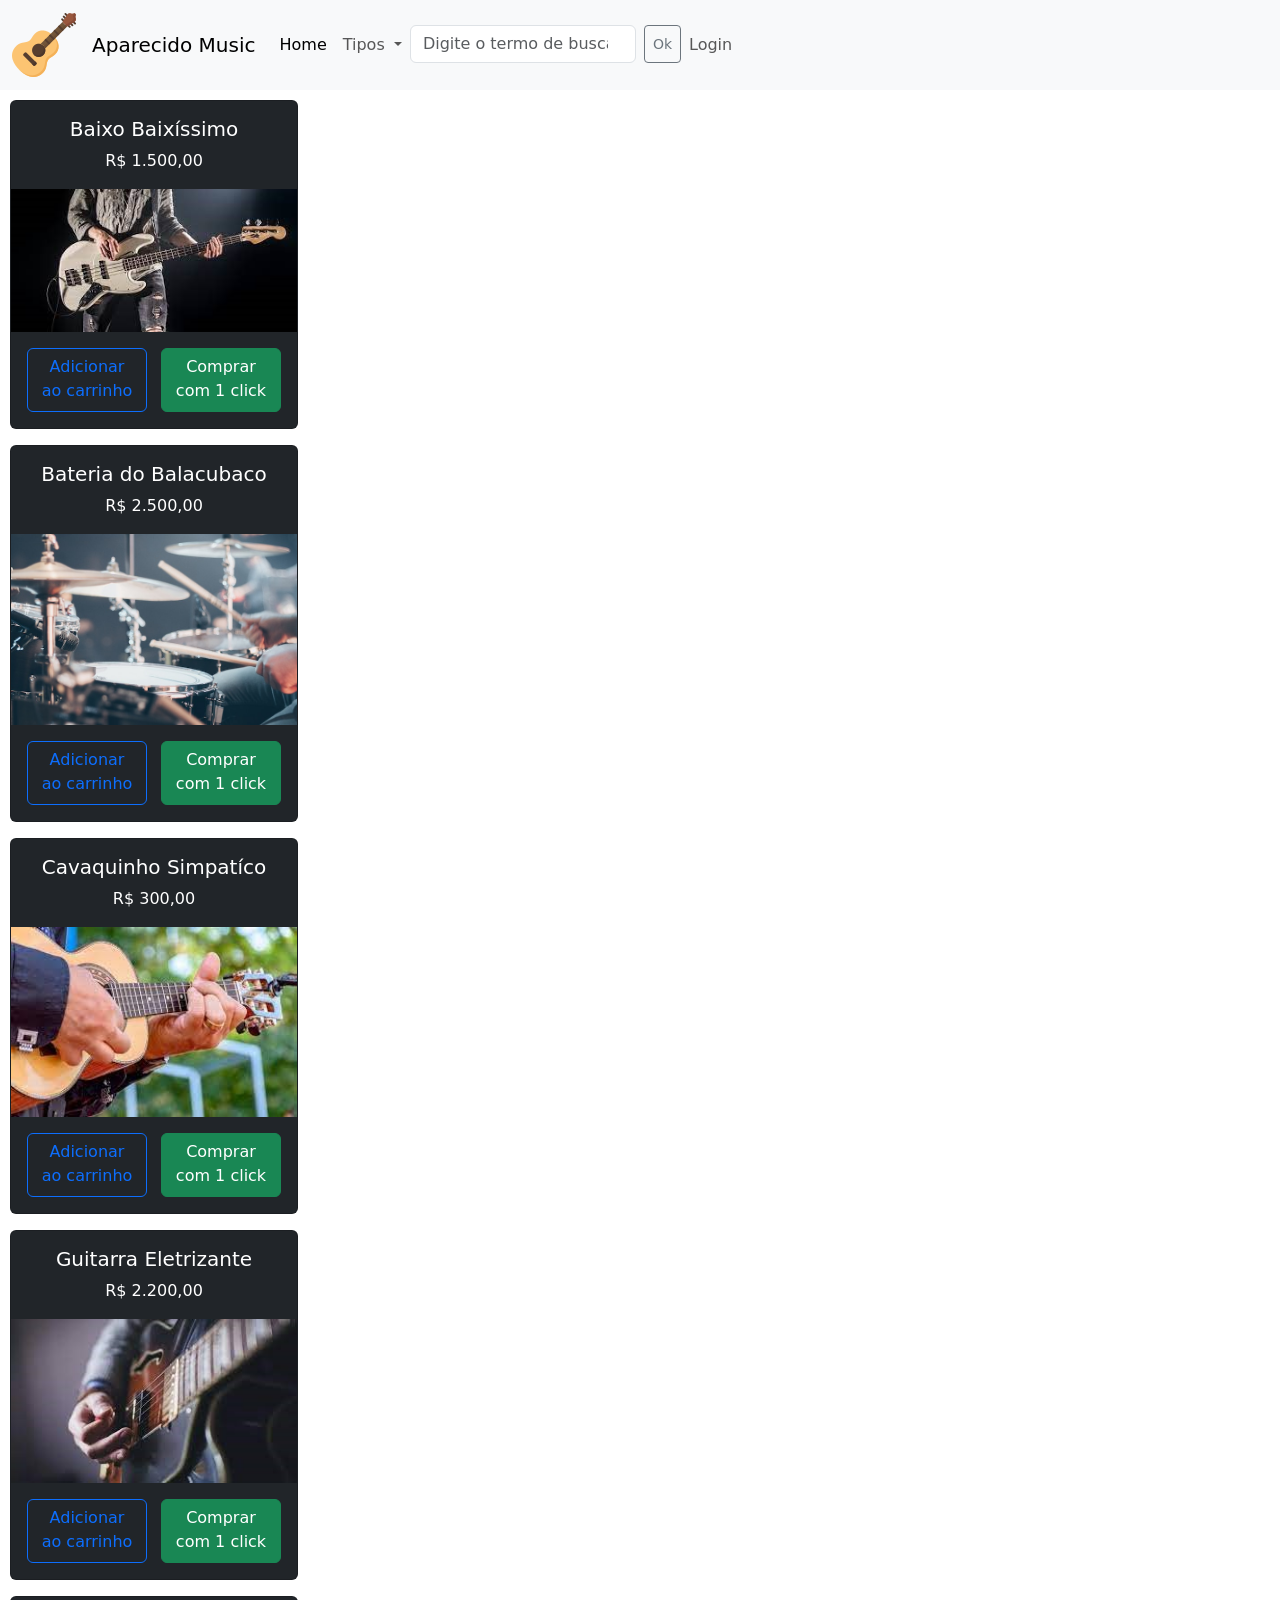
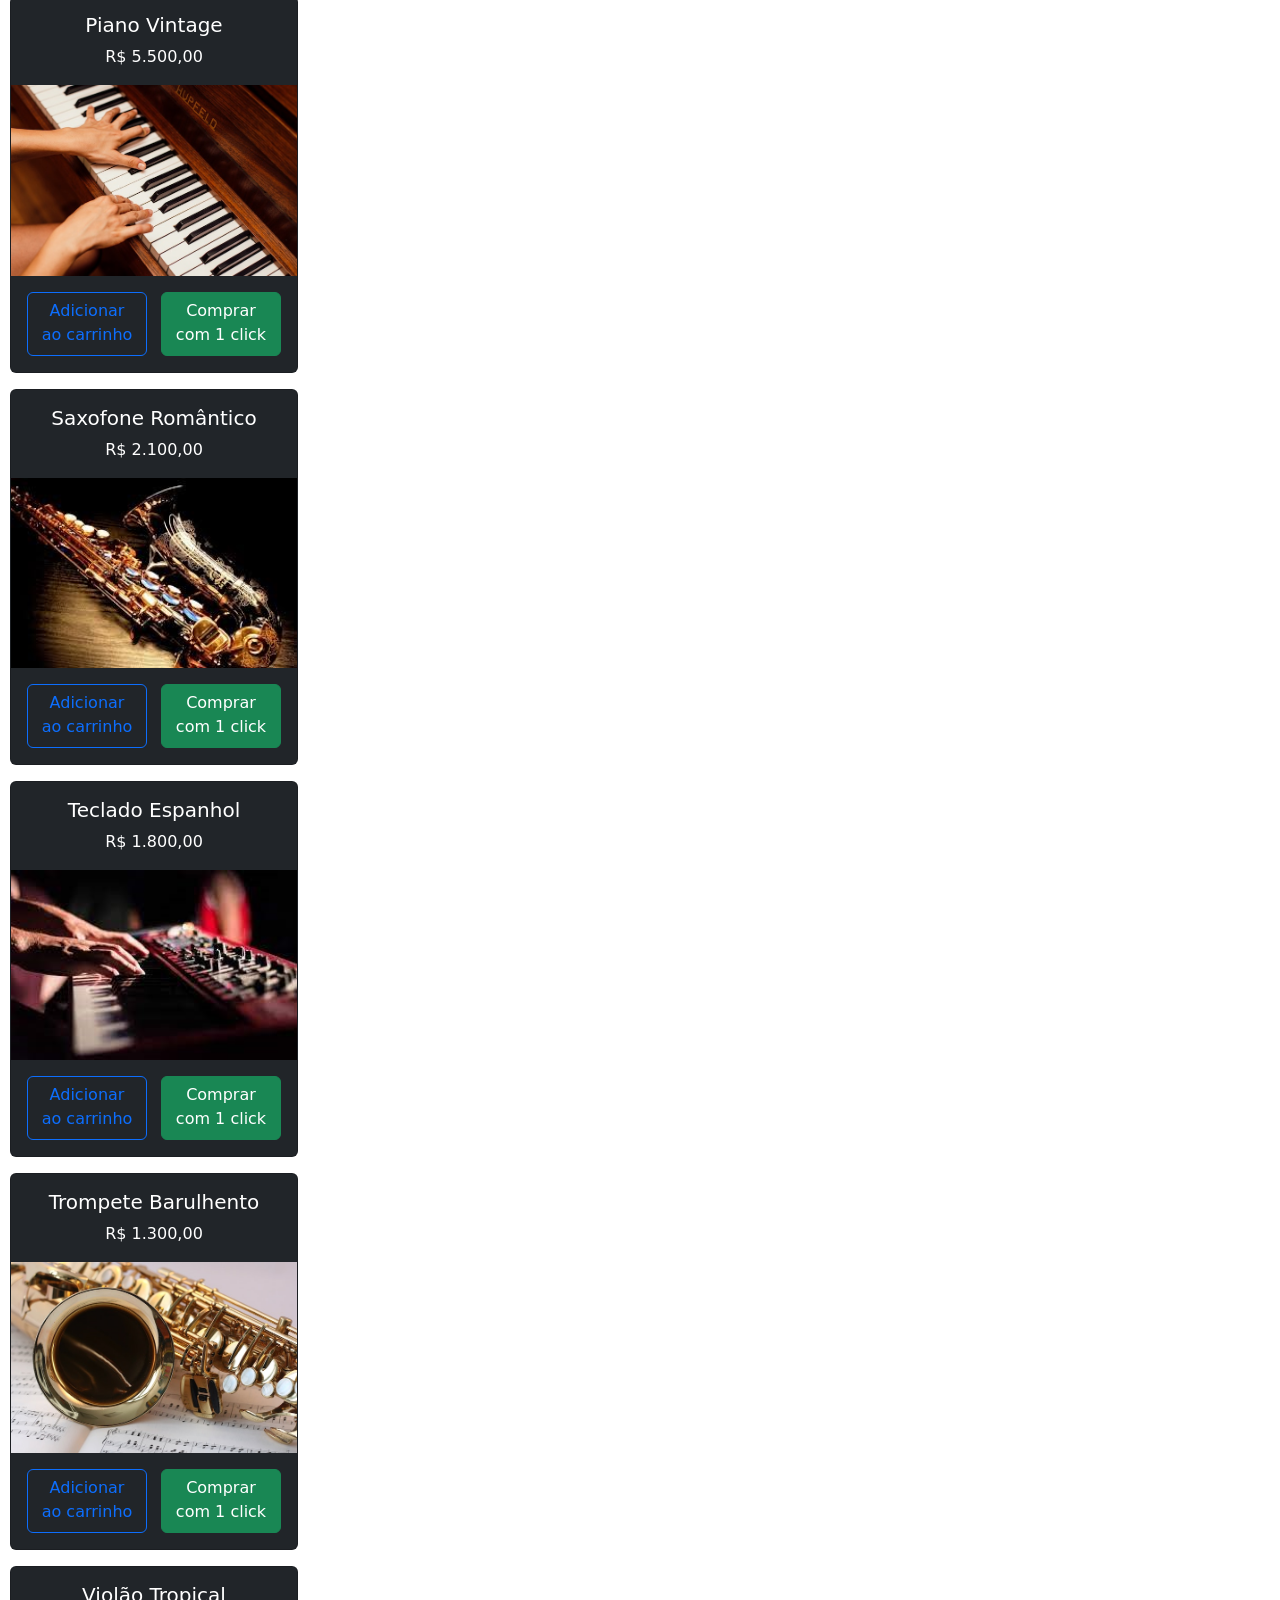
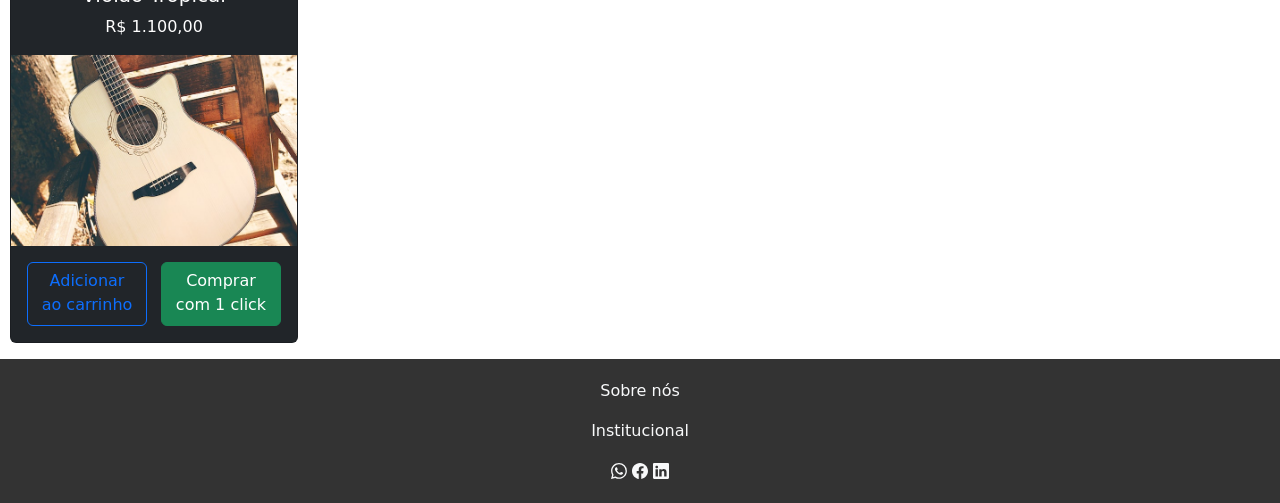
==== T2-Front-End/index.html @ fdff2822 "Add files via upload" ====
<!DOCTYPE html>
<html lang="pt-br">

<head>
    <meta charset="UTF-8">
    <meta http-equiv="X-UA-Compatible" content="IE=edge">
    <meta name="viewport" content="width=device-width, initial-scale=1.0">
    <!-- CSS only -->
    <link href="https://cdn.jsdelivr.net/npm/bootstrap@5.2.3/dist/css/bootstrap.min.css" rel="stylesheet"
        integrity="sha384-rbsA2VBKQhggwzxH7pPCaAqO46MgnOM80zW1RWuH61DGLwZJEdK2Kadq2F9CUG65" crossorigin="anonymous">
    <link rel="stylesheet" href="./CSS/styles.css">
    <title>Aparecido Music</title>
</head>

<body>
    <!--navbar-->
    <nav class="navbar navbar-expand-lg bg-light">
        <div class="container-fluid">
            <a class="navbar-brand" href="#">
                <img src="./IMG/violao.png" alt="Shop Logo">
            </a>
            <a class="navbar-brand" href="#">Aparecido Music</a>
            <button class="navbar-toggler" type="button" data-bs-toggle="collapse"
                data-bs-target="#navbarSupportedContent" aria-controls="navbarSupportedContent" aria-expanded="false"
                aria-label="Toggle navigation">
                <span class="navbar-toggler-icon"></span>
            </button>
            <div class="collapse navbar-collapse" id="navbarSupportedContent">
                <ul class="navbar-nav me-auto mb-2 mb-lg-0">
                    <li class="nav-item">
                        <a class="nav-link active" aria-current="page" href="#">Home</a>
                    </li>
                    <li class="nav-item dropdown">
                        <a class="nav-link dropdown-toggle" href="#" role="button" data-bs-toggle="dropdown"
                            aria-expanded="false">
                            Tipos
                        </a>
                        <ul class="dropdown-menu">
                            <li><a class="dropdown-item" href="#">Percurssão</a></li>
                            <li><a class="dropdown-item" href="#">Cordas</a></li>
                    </li>
                </ul>
                <li class="nav-item">
                    <form class="d-flex" role="search">
                        <input class="form-control me-2" type="search" placeholder="Digite o termo de busca..."
                            aria-label="Digite o termo de busca...">
                        <button class="btn btn-sm btn-outline-secondary" type="submit">Ok</button>
                    </form>
                </li>
                <li class="nav-item">
                    <a class="nav-link" data-bs-toggle="modal" data-bs-target="#exampleModal">
                        Login</a>
                    <!-- Modal -->
                    <div class="modal fade" id="exampleModal" tabindex="-1" aria-labelledby="exampleModalLabel"
                        aria-hidden="true">
                        <div class="modal-dialog">
                            <div class="modal-content">
                                <div class="modal-header">
                                    <h1 class="modal-title fs-5" id="exampleModalLabel">Modal title</h1>
                                    <button type="button" class="btn-close" data-bs-dismiss="modal"
                                        aria-label="Close"></button>
                                </div>
                                <div class="modal-body">
                                    ...
                                </div>
                                <div class="modal-footer">
                                    <button type="button" class="btn btn-secondary"
                                        data-bs-dismiss="modal">Close</button>
                                    <button type="button" class="btn btn-primary" id="liveToastBtn">Ok</button>
                                </div>
                            </div>
                        </div>
                    </div>

                    <!-- Toast
                    <div class="toast-container position-fixed bottom-0 end-0 p-3">
                        <div id="liveToast" class="toast" role="alert" aria-live="assertive" aria-atomic="true">
                            <div class="toast-header">
                                <img src="..." class="rounded me-2" alt="...">
                                <strong class="me-auto">Bootstrap</strong>
                                <small>11 mins ago</small>
                                <button type="button" class="btn-close" data-bs-dismiss="toast"
                                    aria-label="Close"></button>
                            </div>
                            <div class="toast-body">
                                Hello, world! This is a toast message.
                            </div>
                        </div>
                    </div> -->
                </li>
            </div>
        </div>
    </nav>
    <!--Carrossel-->
    <div class="col-12 col-xs-12 col-sm-12 col-md-6 col-lg-3">
        <article>
            <div class="card text-bg-dark mb-3" style="width: 18rem;">
                <div class="card-body">
                    <h5 class="card-title text-center">Baixo Baixíssimo</h5>
                    <p class="card-text text-center">R$ 1.500,00</p>
                </div>
                <img src="./IMG/baixo.jpg" class="card-img-center"
                    alt="Um baixo tão baixo que não incomoda seu vizinho">
                <div class="card-body">
                    <a href="#" class="btn btn-outline-primary float-start botao">Adicionar ao carrinho</a>
                    <a href="#" class="btn btn-success float-end botao">Comprar com 1 click</a>
                </div>
            </div>
        </article>
    </div>
    <div class="col-12 col-xs-12 col-sm-12 col-md-6 col-lg-3">
        <article>
            <div class="card text-bg-dark mb-3" style="width: 18rem;">
                <div class="card-body">
                    <h5 class="card-title text-center">Bateria do Balacubaco</h5>
                    <p class="card-text text-center">R$ 2.500,00</p>
                </div>
                <img src="./IMG/bateria.jpg" class="card-img-center"
                    alt="Bateria muito legal">
                <div class="card-body">
                    <a href="#" class="btn btn-outline-primary float-start botao">Adicionar ao carrinho</a>
                    <a href="#" class="btn btn-success float-end botao">Comprar com 1 click</a>
                </div>
            </div>
        </article>
    </div>
    <div class="col-12 col-xs-12 col-sm-12 col-md-6 col-lg-3">
        <article>
            <div class="card text-bg-dark mb-3" style="width: 18rem;">
                <div class="card-body">
                    <h5 class="card-title text-center">Cavaquinho Simpatíco</h5>
                    <p class="card-text text-center">R$ 300,00</p>
                </div>
                <img src="./IMG/cavaquinho.jpg" class="card-img-center"
                    alt="Não a nada mais simpatíco que um cavaquinho de pagodeiro">
                <div class="card-body">
                    <a href="#" class="btn btn-outline-primary float-start botao">Adicionar ao carrinho</a>
                    <a href="#" class="btn btn-success float-end botao">Comprar com 1 click</a>
                </div>
            </div>
        </article>
    </div>
    <div class="col-12 col-xs-12 col-sm-12 col-md-6 col-lg-3">
        <article>
            <div class="card text-bg-dark mb-3" style="width: 18rem;">
                <div class="card-body">
                    <h5 class="card-title text-center">Guitarra Eletrizante</h5>
                    <p class="card-text text-center">R$ 2.200,00</p>
                </div>
                <img src="./IMG/Guitarra.jpg" class="card-img-center"
                    alt="Uma Guitarra tão eletrizante que vai te deixar em choque">
                <div class="card-body">
                    <a href="#" class="btn btn-outline-primary float-start botao">Adicionar ao carrinho</a>
                    <a href="#" class="btn btn-success float-end botao">Comprar com 1 click</a>
                </div>
            </div>
        </article>
    </div>
    <div class="col-12 col-xs-12 col-sm-12 col-md-6 col-lg-3">
        <article>
            <div class="card text-bg-dark mb-3" style="width: 18rem;">
                <div class="card-body">
                    <h5 class="card-title text-center">Piano Vintage</h5>
                    <p class="card-text text-center">R$ 5.500,00</p>
                </div>
                <img src="./IMG/piano.jpg" class="card-img-center"
                    alt="Um Piano, passo pro próximo muito caro pra um pobre que nem tu">
                <div class="card-body">
                    <a href="#" class="btn btn-outline-primary float-start botao">Adicionar ao carrinho</a>
                    <a href="#" class="btn btn-success float-end botao">Comprar com 1 click</a>
                </div>
            </div>
        </article>
    </div>
    <div class="col-12 col-xs-12 col-sm-12 col-md-6 col-lg-3">
        <article>
            <div class="card text-bg-dark mb-3" style="width: 18rem;">
                <div class="card-body">
                    <h5 class="card-title text-center">Saxofone Romântico</h5>
                    <p class="card-text text-center">R$ 2.100,00</p>
                </div>
                <img src="./IMG/Saxofone.jpg" class="card-img-center"
                    alt="Um Saxofone romântico pra você com quistar aquela pessoa especial">
                <div class="card-body">
                    <a href="#" class="btn btn-outline-primary float-start botao">Adicionar ao carrinho</a>
                    <a href="#" class="btn btn-success float-end botao">Comprar com 1 click</a>
                </div>
            </div>
        </article>
    </div>
    <div class="col-12 col-xs-12 col-sm-12 col-md-6 col-lg-3">
        <article>
            <div class="card text-bg-dark mb-3" style="width: 18rem;">
                <div class="card-body">
                    <h5 class="card-title text-center">Teclado Espanhol</h5>
                    <p class="card-text text-center">R$ 1.800,00</p>
                </div>
                <img src="./IMG/teclado.jpg" class="card-img-center"
                    alt="Um teclado espanhol que é toureiro">
                <div class="card-body">
                    <a href="#" class="btn btn-outline-primary float-start botao">Adicionar ao carrinho</a>
                    <a href="#" class="btn btn-success float-end botao">Comprar com 1 click</a>
                </div>
            </div>
        </article>
    </div>
    <div class="col-12 col-xs-12 col-sm-12 col-md-6 col-lg-3">
        <article>
            <div class="card text-bg-dark mb-3" style="width: 18rem;">
                <div class="card-body">
                    <h5 class="card-title text-center">Trompete Barulhento</h5>
                    <p class="card-text text-center">R$ 1.300,00</p>
                </div>
                <img src="./IMG/trompete.jpg" class="card-img-center"
                    alt="Um trompete barulhento para irritar sua família">
                <div class="card-body">
                    <a href="#" class="btn btn-outline-primary float-start botao">Adicionar ao carrinho</a>
                    <a href="#" class="btn btn-success float-end botao">Comprar com 1 click</a>
                </div>
            </div>
        </article>
    </div>
    <div class="col-12 col-xs-12 col-sm-12 col-md-6 col-lg-3">
        <article>
            <div class="card text-bg-dark mb-3" style="width: 18rem;">
                <div class="card-body">
                    <h5 class="card-title text-center">Violão Tropical</h5>
                    <p class="card-text text-center">R$ 1.100,00</p>
                </div>
                <img src="./IMG/violaozao.jpg" class="card-img-center"
                    alt="Um violão que nem aquele do seu primo chato que só toca legião">
                <div class="card-body">
                    <a href="#" class="btn btn-outline-primary float-start botao">Adicionar ao carrinho</a>
                    <a href="#" class="btn btn-success float-end botao">Comprar com 1 click</a>
                </div>
            </div>
        </article>
    </div>

    
    <!--Footer-->
    <footer class="bg-dark text-light">
        <div class="text-center" style="background-color: #333; padding: 20px;" >
            <p class="footer-info">Sobre nós</p>
            <p class="footer-info">Institucional</p>
            <svg id="footer-icon" xmlns="http://www.w3.org/2000/svg" width="16" height="16" fill="currentColor"
                class="bi bi-whatsapp" viewBox="0 0 16 16">
                <path
                    d="M13.601 2.326A7.854 7.854 0 0 0 7.994 0C3.627 0 .068 3.558.064 7.926c0 1.399.366 2.76 1.057 3.965L0 16l4.204-1.102a7.933 7.933 0 0 0 3.79.965h.004c4.368 0 7.926-3.558 7.93-7.93A7.898 7.898 0 0 0 13.6 2.326zM7.994 14.521a6.573 6.573 0 0 1-3.356-.92l-.24-.144-2.494.654.666-2.433-.156-.251a6.56 6.56 0 0 1-1.007-3.505c0-3.626 2.957-6.584 6.591-6.584a6.56 6.56 0 0 1 4.66 1.931 6.557 6.557 0 0 1 1.928 4.66c-.004 3.639-2.961 6.592-6.592 6.592zm3.615-4.934c-.197-.099-1.17-.578-1.353-.646-.182-.065-.315-.099-.445.099-.133.197-.513.646-.627.775-.114.133-.232.148-.43.05-.197-.1-.836-.308-1.592-.985-.59-.525-.985-1.175-1.103-1.372-.114-.198-.011-.304.088-.403.087-.088.197-.232.296-.346.1-.114.133-.198.198-.33.065-.134.034-.248-.015-.347-.05-.099-.445-1.076-.612-1.47-.16-.389-.323-.335-.445-.34-.114-.007-.247-.007-.38-.007a.729.729 0 0 0-.529.247c-.182.198-.691.677-.691 1.654 0 .977.71 1.916.81 2.049.098.133 1.394 2.132 3.383 2.992.47.205.84.326 1.129.418.475.152.904.129 1.246.08.38-.058 1.171-.48 1.338-.943.164-.464.164-.86.114-.943-.049-.084-.182-.133-.38-.232z" />
            </svg>
            <svg id="footer-icon" xmlns="http://www.w3.org/2000/svg" width="16" height="16" fill="currentColor"
                class="bi bi-facebook" viewBox="0 0 16 16">
                <path
                    d="M16 8.049c0-4.446-3.582-8.05-8-8.05C3.58 0-.002 3.603-.002 8.05c0 4.017 2.926 7.347 6.75 7.951v-5.625h-2.03V8.05H6.75V6.275c0-2.017 1.195-3.131 3.022-3.131.876 0 1.791.157 1.791.157v1.98h-1.009c-.993 0-1.303.621-1.303 1.258v1.51h2.218l-.354 2.326H9.25V16c3.824-.604 6.75-3.934 6.75-7.951z" />
            </svg>
            <svg id="footer-icon" xmlns="http://www.w3.org/2000/svg" width="16" height="16" fill="currentColor"
                class="bi bi-linkedin" viewBox="0 0 16 16">
                <path
                    d="M0 1.146C0 .513.526 0 1.175 0h13.65C15.474 0 16 .513 16 1.146v13.708c0 .633-.526 1.146-1.175 1.146H1.175C.526 16 0 15.487 0 14.854V1.146zm4.943 12.248V6.169H2.542v7.225h2.401zm-1.2-8.212c.837 0 1.358-.554 1.358-1.248-.015-.709-.52-1.248-1.342-1.248-.822 0-1.359.54-1.359 1.248 0 .694.521 1.248 1.327 1.248h.016zm4.908 8.212V9.359c0-.216.016-.432.08-.586.173-.431.568-.878 1.232-.878.869 0 1.216.662 1.216 1.634v3.865h2.401V9.25c0-2.22-1.184-3.252-2.764-3.252-1.274 0-1.845.7-2.165 1.193v.025h-.016a5.54 5.54 0 0 1 .016-.025V6.169h-2.4c.03.678 0 7.225 0 7.225h2.4z" />
            </svg>
        </div>
      </footer>
</body>

<!-- JavaScript Bundle with Popper -->
<script src="https://cdn.jsdelivr.net/npm/bootstrap@5.2.3/dist/js/bootstrap.bundle.min.js"
    integrity="sha384-kenU1KFdBIe4zVF0s0G1M5b4hcpxyD9F7jL+jjXkk+Q2h455rYXK/7HAuoJl+0I4"
    crossorigin="anonymous"></script>
<script src="https://code.jquery.com/jquery-3.6.1.min.js"
    integrity="sha256-o88AwQnZB+VDvE9tvIXrMQaPlFFSUTR+nldQm1LuPXQ=" crossorigin="anonymous"></script>

</html>
---- T2-Front-End/CSS/styles.css ----
/* footer{
    display: flex;
    justify-content: center;
    border: black 2px solid;
    border-radius: 15px;
    padding: 15px;
} */

article{
    margin: 10px;
}

.botao{
    width: 7.5rem;
    height: 4rem;
}
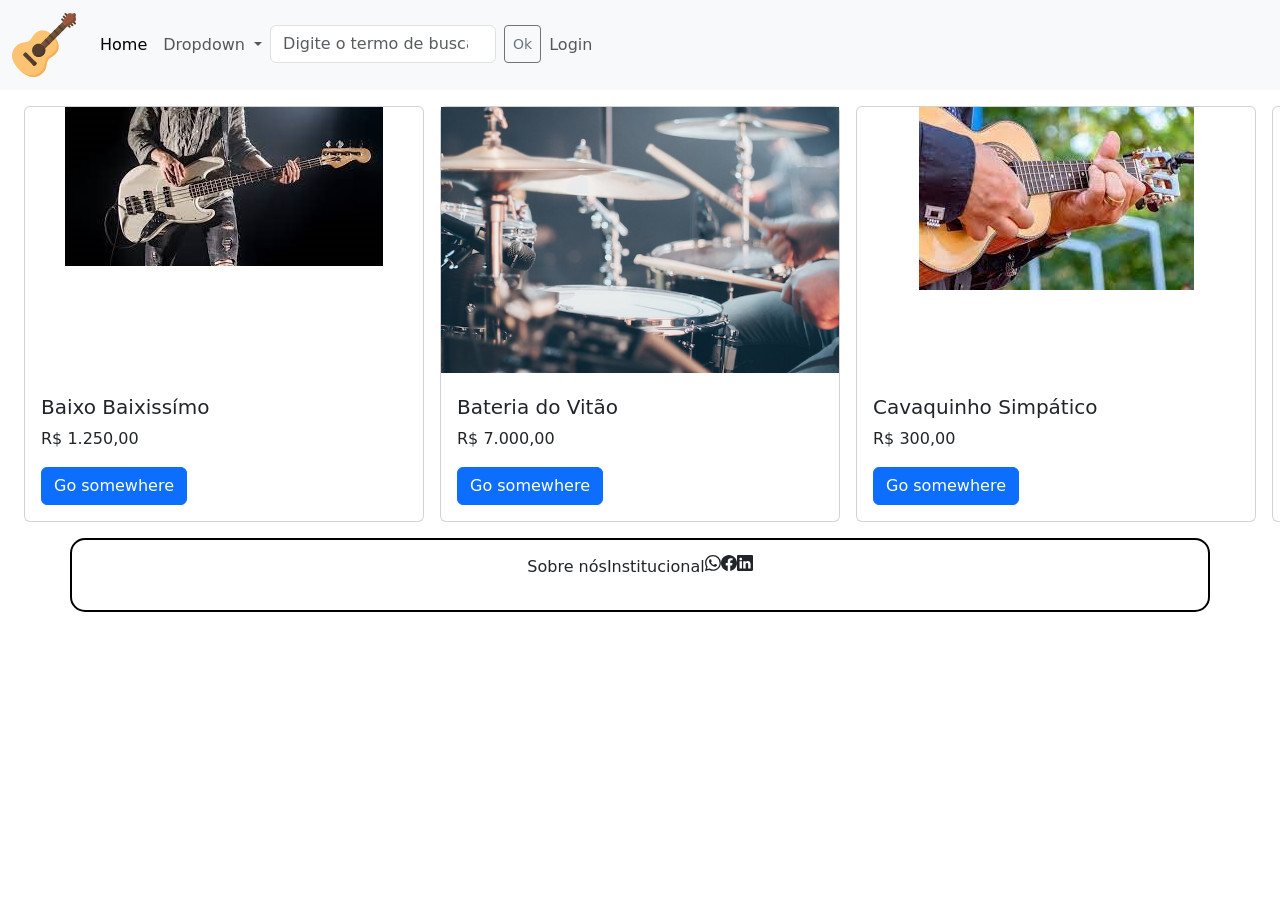
==== commit 0164fb7e: "Add files via upload" ====
--- a/T2-Front-End/index.html
+++ b/T2-Front-End/index.html
@@ -19,7 +19,6 @@
             <a class="navbar-brand" href="#">
                 <img src="./IMG/violao.png" alt="Shop Logo">
             </a>
-            <a class="navbar-brand" href="#">Aparecido Music</a>
             <button class="navbar-toggler" type="button" data-bs-toggle="collapse"
                 data-bs-target="#navbarSupportedContent" aria-controls="navbarSupportedContent" aria-expanded="false"
                 aria-label="Toggle navigation">
@@ -33,7 +32,7 @@
                     <li class="nav-item dropdown">
                         <a class="nav-link dropdown-toggle" href="#" role="button" data-bs-toggle="dropdown"
                             aria-expanded="false">
-                            Tipos
+                            Dropdown
                         </a>
                         <ul class="dropdown-menu">
                             <li><a class="dropdown-item" href="#">Percurssão</a></li>
@@ -72,7 +71,7 @@
                         </div>
                     </div>
 
-                    <!-- Toast
+                    <!--Toast-->
                     <div class="toast-container position-fixed bottom-0 end-0 p-3">
                         <div id="liveToast" class="toast" role="alert" aria-live="assertive" aria-atomic="true">
                             <div class="toast-header">
@@ -86,187 +85,166 @@
                                 Hello, world! This is a toast message.
                             </div>
                         </div>
-                    </div> -->
+                    </div>
                 </li>
             </div>
         </div>
     </nav>
     <!--Carrossel-->
-    <div class="col-12 col-xs-12 col-sm-12 col-md-6 col-lg-3">
-        <article>
-            <div class="card text-bg-dark mb-3" style="width: 18rem;">
-                <div class="card-body">
-                    <h5 class="card-title text-center">Baixo Baixíssimo</h5>
-                    <p class="card-text text-center">R$ 1.500,00</p>
-                </div>
-                <img src="./IMG/baixo.jpg" class="card-img-center"
-                    alt="Um baixo tão baixo que não incomoda seu vizinho">
-                <div class="card-body">
-                    <a href="#" class="btn btn-outline-primary float-start botao">Adicionar ao carrinho</a>
-                    <a href="#" class="btn btn-success float-end botao">Comprar com 1 click</a>
-                </div>
-            </div>
-        </article>
+    <div id="carouselExampleControls" class="carousel slide" data-bs-ride="carousel">
+        <div class="carousel-inner">
+            <div class="carousel-item active">
+                <div class="card">
+                    <div class="img-wrapper">
+                        <img src="./IMG/baixo.jpg" alt="Um baixo tão baixo, que não incomoda ninguém">
+                    </div>
+                    <div class="card-body">
+                        <h5 class="card-title">Baixo Baixissímo</h5>
+                        <p class="card-text">R$ 1.250,00</p>
+                        <a href="#" class="btn btn-primary">Go somewhere</a>
+                    </div>
+                </div>
+            </div>
+            <div class="carousel-item">
+                <div class="card">
+                    <div class="img-wrapper">
+                        <img src="./IMG/bateria.jpg" alt="Um bateria tocada pelo Vitão">
+                    </div>
+                    <div class="card-body">
+                        <h5 class="card-title">Bateria do Vitão</h5>
+                        <p class="card-text">R$ 7.000,00</p>
+                        <a href="#" class="btn btn-primary">Go somewhere</a>
+                    </div>
+                </div>
+            </div>
+            <div class="carousel-item">
+                <div class="card">
+                    <div class="img-wrapper">
+                        <img src="./IMG/cavaquinho.jpg" alt="Tem algo mais simpático que um pagodeiro">
+                    </div>
+                    <div class="card-body">
+                        <h5 class="card-title">Cavaquinho Simpático</h5>
+                        <p class="card-text">R$ 300,00</p>
+                        <a href="#" class="btn btn-primary">Go somewhere</a>
+                    </div>
+                </div>
+            </div>
+            <div class="carousel-item">
+                <div class="card">
+                    <div class="img-wrapper">
+                        <img src="./IMG/Guitarra.jpg" alt="Guitarra tão eletrizante que dá até choque">
+                    </div>
+                    <div class="card-body">
+                        <h5 class="card-title">Guitarra Eletrizante</h5>
+                        <p class="card-text">R$ 2.400,00</p>
+                        <a href="#" class="btn btn-primary">Go somewhere</a>
+                    </div>
+                </div>
+            </div>
+            <div class="carousel-item">
+                <div class="card">
+                    <div class="img-wrapper">
+                        <img src="./IMG/piano.jpg" alt="Piano tão antigo que o Aparecido aprendeu a tocar nele">
+                    </div>
+                    <div class="card-body">
+                        <h5 class="card-title">Piano Classíco</h5>
+                        <p class="card-text">R$ 4.500,00</p>
+                        <a href="#" class="btn btn-primary">Go somewhere</a>
+                    </div>
+                </div>
+            </div>
+            <div class="carousel-item">
+                <div class="card">
+                    <div class="img-wrapper">
+                        <img src="./IMG/Saxofone.jpg" alt="https://www.youtube.com/watch?v=gy1B3agGNxw">
+                    </div>
+                    <div class="card-body">
+                        <h5 class="card-title">Saxofone do Balacubaco</h5>
+                        <p class="card-text">R$ 700,00</p>
+                        <a href="#" class="btn btn-primary">Go somewhere</a>
+                    </div>
+                </div>
+            </div>
+            <div class="carousel-item">
+                <div class="card">
+                    <div class="img-wrapper">
+                        <img src="./IMG/teclado.jpg" alt="TOP">
+                    </div>
+                    <div class="card-body">
+                        <h5 class="card-title">Teclado TOP</h5>
+                        <p class="card-text">R$ 3.760,00</p>
+                        <a href="#" class="btn btn-primary">Go somewhere</a>
+                    </div>
+                </div>
+            </div>
+            <div class="carousel-item">
+                <div class="card">
+                    <div class="img-wrapper">
+                        <img src="./IMG/trompete.jpg"
+                            alt="Um trompete pra você fazer muito barulho com o gol do Brasil">
+                    </div>
+                    <div class="card-body">
+                        <h5 class="card-title">Trompete Barulhento</h5>
+                        <p class="card-text">R$ 1.200,00</p>
+                        <a href="#" class="btn btn-primary">Go somewhere</a>
+                    </div>
+                </div>
+            </div>
+            <div class="carousel-item">
+                <div class="card">
+                    <div class="img-wrapper">
+                        <img src="./IMG/violaozao.jpg" alt="Um violão igual ao do teu primo chato que só toca Legião">
+                    </div>
+                    <div class="card-body">
+                        <h5 class="card-title">Violão Padrão</h5>
+                        <p class="card-text">R$ 600,0</p>
+                        <a href="#" class="btn btn-primary">Go somewhere</a>
+                    </div>
+                </div>
+            </div>
+        </div>
+        <button class="carousel-control-prev" type="button" data-bs-target="#carouselExampleControls"
+            data-bs-slide="prev">
+            <span class="carousel-control-prev-icon" aria-hidden="true"></span>
+            <span class="visually-hidden">Previous</span>
+        </button>
+        <button class="carousel-control-next" type="button" data-bs-target="#carouselExampleControls"
+            data-bs-slide="next">
+            <span class="carousel-control-next-icon" aria-hidden="true"></span>
+            <span class="visually-hidden">Next</span>
+        </button>
     </div>
-    <div class="col-12 col-xs-12 col-sm-12 col-md-6 col-lg-3">
-        <article>
-            <div class="card text-bg-dark mb-3" style="width: 18rem;">
-                <div class="card-body">
-                    <h5 class="card-title text-center">Bateria do Balacubaco</h5>
-                    <p class="card-text text-center">R$ 2.500,00</p>
-                </div>
-                <img src="./IMG/bateria.jpg" class="card-img-center"
-                    alt="Bateria muito legal">
-                <div class="card-body">
-                    <a href="#" class="btn btn-outline-primary float-start botao">Adicionar ao carrinho</a>
-                    <a href="#" class="btn btn-success float-end botao">Comprar com 1 click</a>
-                </div>
-            </div>
-        </article>
+    <!--Footer-->
+    <div class="container">
+        <div class="row align-items-end">
+            <footer class="">
+                <p class="footer-info">Sobre nós</p>
+                <p class="footer-info">Institucional</p>
+                <svg id="footer-icon" xmlns="http://www.w3.org/2000/svg" width="16" height="16" fill="currentColor"
+                    class="bi bi-whatsapp" viewBox="0 0 16 16">
+                    <path
+                        d="M13.601 2.326A7.854 7.854 0 0 0 7.994 0C3.627 0 .068 3.558.064 7.926c0 1.399.366 2.76 1.057 3.965L0 16l4.204-1.102a7.933 7.933 0 0 0 3.79.965h.004c4.368 0 7.926-3.558 7.93-7.93A7.898 7.898 0 0 0 13.6 2.326zM7.994 14.521a6.573 6.573 0 0 1-3.356-.92l-.24-.144-2.494.654.666-2.433-.156-.251a6.56 6.56 0 0 1-1.007-3.505c0-3.626 2.957-6.584 6.591-6.584a6.56 6.56 0 0 1 4.66 1.931 6.557 6.557 0 0 1 1.928 4.66c-.004 3.639-2.961 6.592-6.592 6.592zm3.615-4.934c-.197-.099-1.17-.578-1.353-.646-.182-.065-.315-.099-.445.099-.133.197-.513.646-.627.775-.114.133-.232.148-.43.05-.197-.1-.836-.308-1.592-.985-.59-.525-.985-1.175-1.103-1.372-.114-.198-.011-.304.088-.403.087-.088.197-.232.296-.346.1-.114.133-.198.198-.33.065-.134.034-.248-.015-.347-.05-.099-.445-1.076-.612-1.47-.16-.389-.323-.335-.445-.34-.114-.007-.247-.007-.38-.007a.729.729 0 0 0-.529.247c-.182.198-.691.677-.691 1.654 0 .977.71 1.916.81 2.049.098.133 1.394 2.132 3.383 2.992.47.205.84.326 1.129.418.475.152.904.129 1.246.08.38-.058 1.171-.48 1.338-.943.164-.464.164-.86.114-.943-.049-.084-.182-.133-.38-.232z" />
+                </svg>
+                <svg id="footer-icon" xmlns="http://www.w3.org/2000/svg" width="16" height="16" fill="currentColor"
+                    class="bi bi-facebook" viewBox="0 0 16 16">
+                    <path
+                        d="M16 8.049c0-4.446-3.582-8.05-8-8.05C3.58 0-.002 3.603-.002 8.05c0 4.017 2.926 7.347 6.75 7.951v-5.625h-2.03V8.05H6.75V6.275c0-2.017 1.195-3.131 3.022-3.131.876 0 1.791.157 1.791.157v1.98h-1.009c-.993 0-1.303.621-1.303 1.258v1.51h2.218l-.354 2.326H9.25V16c3.824-.604 6.75-3.934 6.75-7.951z" />
+                </svg>
+                <svg id="footer-icon" xmlns="http://www.w3.org/2000/svg" width="16" height="16" fill="currentColor"
+                    class="bi bi-linkedin" viewBox="0 0 16 16">
+                    <path
+                        d="M0 1.146C0 .513.526 0 1.175 0h13.65C15.474 0 16 .513 16 1.146v13.708c0 .633-.526 1.146-1.175 1.146H1.175C.526 16 0 15.487 0 14.854V1.146zm4.943 12.248V6.169H2.542v7.225h2.401zm-1.2-8.212c.837 0 1.358-.554 1.358-1.248-.015-.709-.52-1.248-1.342-1.248-.822 0-1.359.54-1.359 1.248 0 .694.521 1.248 1.327 1.248h.016zm4.908 8.212V9.359c0-.216.016-.432.08-.586.173-.431.568-.878 1.232-.878.869 0 1.216.662 1.216 1.634v3.865h2.401V9.25c0-2.22-1.184-3.252-2.764-3.252-1.274 0-1.845.7-2.165 1.193v.025h-.016a5.54 5.54 0 0 1 .016-.025V6.169h-2.4c.03.678 0 7.225 0 7.225h2.4z" />
+                </svg>
+            </footer>
+        </div>
     </div>
-    <div class="col-12 col-xs-12 col-sm-12 col-md-6 col-lg-3">
-        <article>
-            <div class="card text-bg-dark mb-3" style="width: 18rem;">
-                <div class="card-body">
-                    <h5 class="card-title text-center">Cavaquinho Simpatíco</h5>
-                    <p class="card-text text-center">R$ 300,00</p>
-                </div>
-                <img src="./IMG/cavaquinho.jpg" class="card-img-center"
-                    alt="Não a nada mais simpatíco que um cavaquinho de pagodeiro">
-                <div class="card-body">
-                    <a href="#" class="btn btn-outline-primary float-start botao">Adicionar ao carrinho</a>
-                    <a href="#" class="btn btn-success float-end botao">Comprar com 1 click</a>
-                </div>
-            </div>
-        </article>
-    </div>
-    <div class="col-12 col-xs-12 col-sm-12 col-md-6 col-lg-3">
-        <article>
-            <div class="card text-bg-dark mb-3" style="width: 18rem;">
-                <div class="card-body">
-                    <h5 class="card-title text-center">Guitarra Eletrizante</h5>
-                    <p class="card-text text-center">R$ 2.200,00</p>
-                </div>
-                <img src="./IMG/Guitarra.jpg" class="card-img-center"
-                    alt="Uma Guitarra tão eletrizante que vai te deixar em choque">
-                <div class="card-body">
-                    <a href="#" class="btn btn-outline-primary float-start botao">Adicionar ao carrinho</a>
-                    <a href="#" class="btn btn-success float-end botao">Comprar com 1 click</a>
-                </div>
-            </div>
-        </article>
-    </div>
-    <div class="col-12 col-xs-12 col-sm-12 col-md-6 col-lg-3">
-        <article>
-            <div class="card text-bg-dark mb-3" style="width: 18rem;">
-                <div class="card-body">
-                    <h5 class="card-title text-center">Piano Vintage</h5>
-                    <p class="card-text text-center">R$ 5.500,00</p>
-                </div>
-                <img src="./IMG/piano.jpg" class="card-img-center"
-                    alt="Um Piano, passo pro próximo muito caro pra um pobre que nem tu">
-                <div class="card-body">
-                    <a href="#" class="btn btn-outline-primary float-start botao">Adicionar ao carrinho</a>
-                    <a href="#" class="btn btn-success float-end botao">Comprar com 1 click</a>
-                </div>
-            </div>
-        </article>
-    </div>
-    <div class="col-12 col-xs-12 col-sm-12 col-md-6 col-lg-3">
-        <article>
-            <div class="card text-bg-dark mb-3" style="width: 18rem;">
-                <div class="card-body">
-                    <h5 class="card-title text-center">Saxofone Romântico</h5>
-                    <p class="card-text text-center">R$ 2.100,00</p>
-                </div>
-                <img src="./IMG/Saxofone.jpg" class="card-img-center"
-                    alt="Um Saxofone romântico pra você com quistar aquela pessoa especial">
-                <div class="card-body">
-                    <a href="#" class="btn btn-outline-primary float-start botao">Adicionar ao carrinho</a>
-                    <a href="#" class="btn btn-success float-end botao">Comprar com 1 click</a>
-                </div>
-            </div>
-        </article>
-    </div>
-    <div class="col-12 col-xs-12 col-sm-12 col-md-6 col-lg-3">
-        <article>
-            <div class="card text-bg-dark mb-3" style="width: 18rem;">
-                <div class="card-body">
-                    <h5 class="card-title text-center">Teclado Espanhol</h5>
-                    <p class="card-text text-center">R$ 1.800,00</p>
-                </div>
-                <img src="./IMG/teclado.jpg" class="card-img-center"
-                    alt="Um teclado espanhol que é toureiro">
-                <div class="card-body">
-                    <a href="#" class="btn btn-outline-primary float-start botao">Adicionar ao carrinho</a>
-                    <a href="#" class="btn btn-success float-end botao">Comprar com 1 click</a>
-                </div>
-            </div>
-        </article>
-    </div>
-    <div class="col-12 col-xs-12 col-sm-12 col-md-6 col-lg-3">
-        <article>
-            <div class="card text-bg-dark mb-3" style="width: 18rem;">
-                <div class="card-body">
-                    <h5 class="card-title text-center">Trompete Barulhento</h5>
-                    <p class="card-text text-center">R$ 1.300,00</p>
-                </div>
-                <img src="./IMG/trompete.jpg" class="card-img-center"
-                    alt="Um trompete barulhento para irritar sua família">
-                <div class="card-body">
-                    <a href="#" class="btn btn-outline-primary float-start botao">Adicionar ao carrinho</a>
-                    <a href="#" class="btn btn-success float-end botao">Comprar com 1 click</a>
-                </div>
-            </div>
-        </article>
-    </div>
-    <div class="col-12 col-xs-12 col-sm-12 col-md-6 col-lg-3">
-        <article>
-            <div class="card text-bg-dark mb-3" style="width: 18rem;">
-                <div class="card-body">
-                    <h5 class="card-title text-center">Violão Tropical</h5>
-                    <p class="card-text text-center">R$ 1.100,00</p>
-                </div>
-                <img src="./IMG/violaozao.jpg" class="card-img-center"
-                    alt="Um violão que nem aquele do seu primo chato que só toca legião">
-                <div class="card-body">
-                    <a href="#" class="btn btn-outline-primary float-start botao">Adicionar ao carrinho</a>
-                    <a href="#" class="btn btn-success float-end botao">Comprar com 1 click</a>
-                </div>
-            </div>
-        </article>
-    </div>
-
-    
-    <!--Footer-->
-    <footer class="bg-dark text-light">
-        <div class="text-center" style="background-color: #333; padding: 20px;" >
-            <p class="footer-info">Sobre nós</p>
-            <p class="footer-info">Institucional</p>
-            <svg id="footer-icon" xmlns="http://www.w3.org/2000/svg" width="16" height="16" fill="currentColor"
-                class="bi bi-whatsapp" viewBox="0 0 16 16">
-                <path
-                    d="M13.601 2.326A7.854 7.854 0 0 0 7.994 0C3.627 0 .068 3.558.064 7.926c0 1.399.366 2.76 1.057 3.965L0 16l4.204-1.102a7.933 7.933 0 0 0 3.79.965h.004c4.368 0 7.926-3.558 7.93-7.93A7.898 7.898 0 0 0 13.6 2.326zM7.994 14.521a6.573 6.573 0 0 1-3.356-.92l-.24-.144-2.494.654.666-2.433-.156-.251a6.56 6.56 0 0 1-1.007-3.505c0-3.626 2.957-6.584 6.591-6.584a6.56 6.56 0 0 1 4.66 1.931 6.557 6.557 0 0 1 1.928 4.66c-.004 3.639-2.961 6.592-6.592 6.592zm3.615-4.934c-.197-.099-1.17-.578-1.353-.646-.182-.065-.315-.099-.445.099-.133.197-.513.646-.627.775-.114.133-.232.148-.43.05-.197-.1-.836-.308-1.592-.985-.59-.525-.985-1.175-1.103-1.372-.114-.198-.011-.304.088-.403.087-.088.197-.232.296-.346.1-.114.133-.198.198-.33.065-.134.034-.248-.015-.347-.05-.099-.445-1.076-.612-1.47-.16-.389-.323-.335-.445-.34-.114-.007-.247-.007-.38-.007a.729.729 0 0 0-.529.247c-.182.198-.691.677-.691 1.654 0 .977.71 1.916.81 2.049.098.133 1.394 2.132 3.383 2.992.47.205.84.326 1.129.418.475.152.904.129 1.246.08.38-.058 1.171-.48 1.338-.943.164-.464.164-.86.114-.943-.049-.084-.182-.133-.38-.232z" />
-            </svg>
-            <svg id="footer-icon" xmlns="http://www.w3.org/2000/svg" width="16" height="16" fill="currentColor"
-                class="bi bi-facebook" viewBox="0 0 16 16">
-                <path
-                    d="M16 8.049c0-4.446-3.582-8.05-8-8.05C3.58 0-.002 3.603-.002 8.05c0 4.017 2.926 7.347 6.75 7.951v-5.625h-2.03V8.05H6.75V6.275c0-2.017 1.195-3.131 3.022-3.131.876 0 1.791.157 1.791.157v1.98h-1.009c-.993 0-1.303.621-1.303 1.258v1.51h2.218l-.354 2.326H9.25V16c3.824-.604 6.75-3.934 6.75-7.951z" />
-            </svg>
-            <svg id="footer-icon" xmlns="http://www.w3.org/2000/svg" width="16" height="16" fill="currentColor"
-                class="bi bi-linkedin" viewBox="0 0 16 16">
-                <path
-                    d="M0 1.146C0 .513.526 0 1.175 0h13.65C15.474 0 16 .513 16 1.146v13.708c0 .633-.526 1.146-1.175 1.146H1.175C.526 16 0 15.487 0 14.854V1.146zm4.943 12.248V6.169H2.542v7.225h2.401zm-1.2-8.212c.837 0 1.358-.554 1.358-1.248-.015-.709-.52-1.248-1.342-1.248-.822 0-1.359.54-1.359 1.248 0 .694.521 1.248 1.327 1.248h.016zm4.908 8.212V9.359c0-.216.016-.432.08-.586.173-.431.568-.878 1.232-.878.869 0 1.216.662 1.216 1.634v3.865h2.401V9.25c0-2.22-1.184-3.252-2.764-3.252-1.274 0-1.845.7-2.165 1.193v.025h-.016a5.54 5.54 0 0 1 .016-.025V6.169h-2.4c.03.678 0 7.225 0 7.225h2.4z" />
-            </svg>
-        </div>
-      </footer>
 </body>
-
 <!-- JavaScript Bundle with Popper -->
 <script src="https://cdn.jsdelivr.net/npm/bootstrap@5.2.3/dist/js/bootstrap.bundle.min.js"
     integrity="sha384-kenU1KFdBIe4zVF0s0G1M5b4hcpxyD9F7jL+jjXkk+Q2h455rYXK/7HAuoJl+0I4"
     crossorigin="anonymous"></script>
 <script src="https://code.jquery.com/jquery-3.6.1.min.js"
     integrity="sha256-o88AwQnZB+VDvE9tvIXrMQaPlFFSUTR+nldQm1LuPXQ=" crossorigin="anonymous"></script>
+<script src="./script.js"></script>
 
 </html>
--- a/T2-Front-End/CSS/styles.css
+++ b/T2-Front-End/CSS/styles.css
@@ -1,17 +1,40 @@
-/* footer{
+footer{
     display: flex;
     justify-content: center;
     border: black 2px solid;
     border-radius: 15px;
     padding: 15px;
-} */
-
-article{
-    margin: 10px;
 }
 
-.botao{
-    width: 7.5rem;
-    height: 4rem;
+@media screen and (min-width:576px){
+    .carousel-inner{
+        display: flex;
+    }
+
+    .carousel-item{
+        display: block;
+        margin-right: 0;
+        flex: 0 0 calc(100%/3);
+    }
 }
 
+.carousel-inner{
+    padding: 1em;
+}
+
+.card{
+    margin: 0 .5em;
+}
+
+.img-wrapper{
+    max-width: 100%;
+    height: 17em;
+    display: flex;
+    justify-content: center;
+    align-items: flex-start;
+}
+
+img{
+    max-width: 100%;
+    max-height: 100%;
+}
